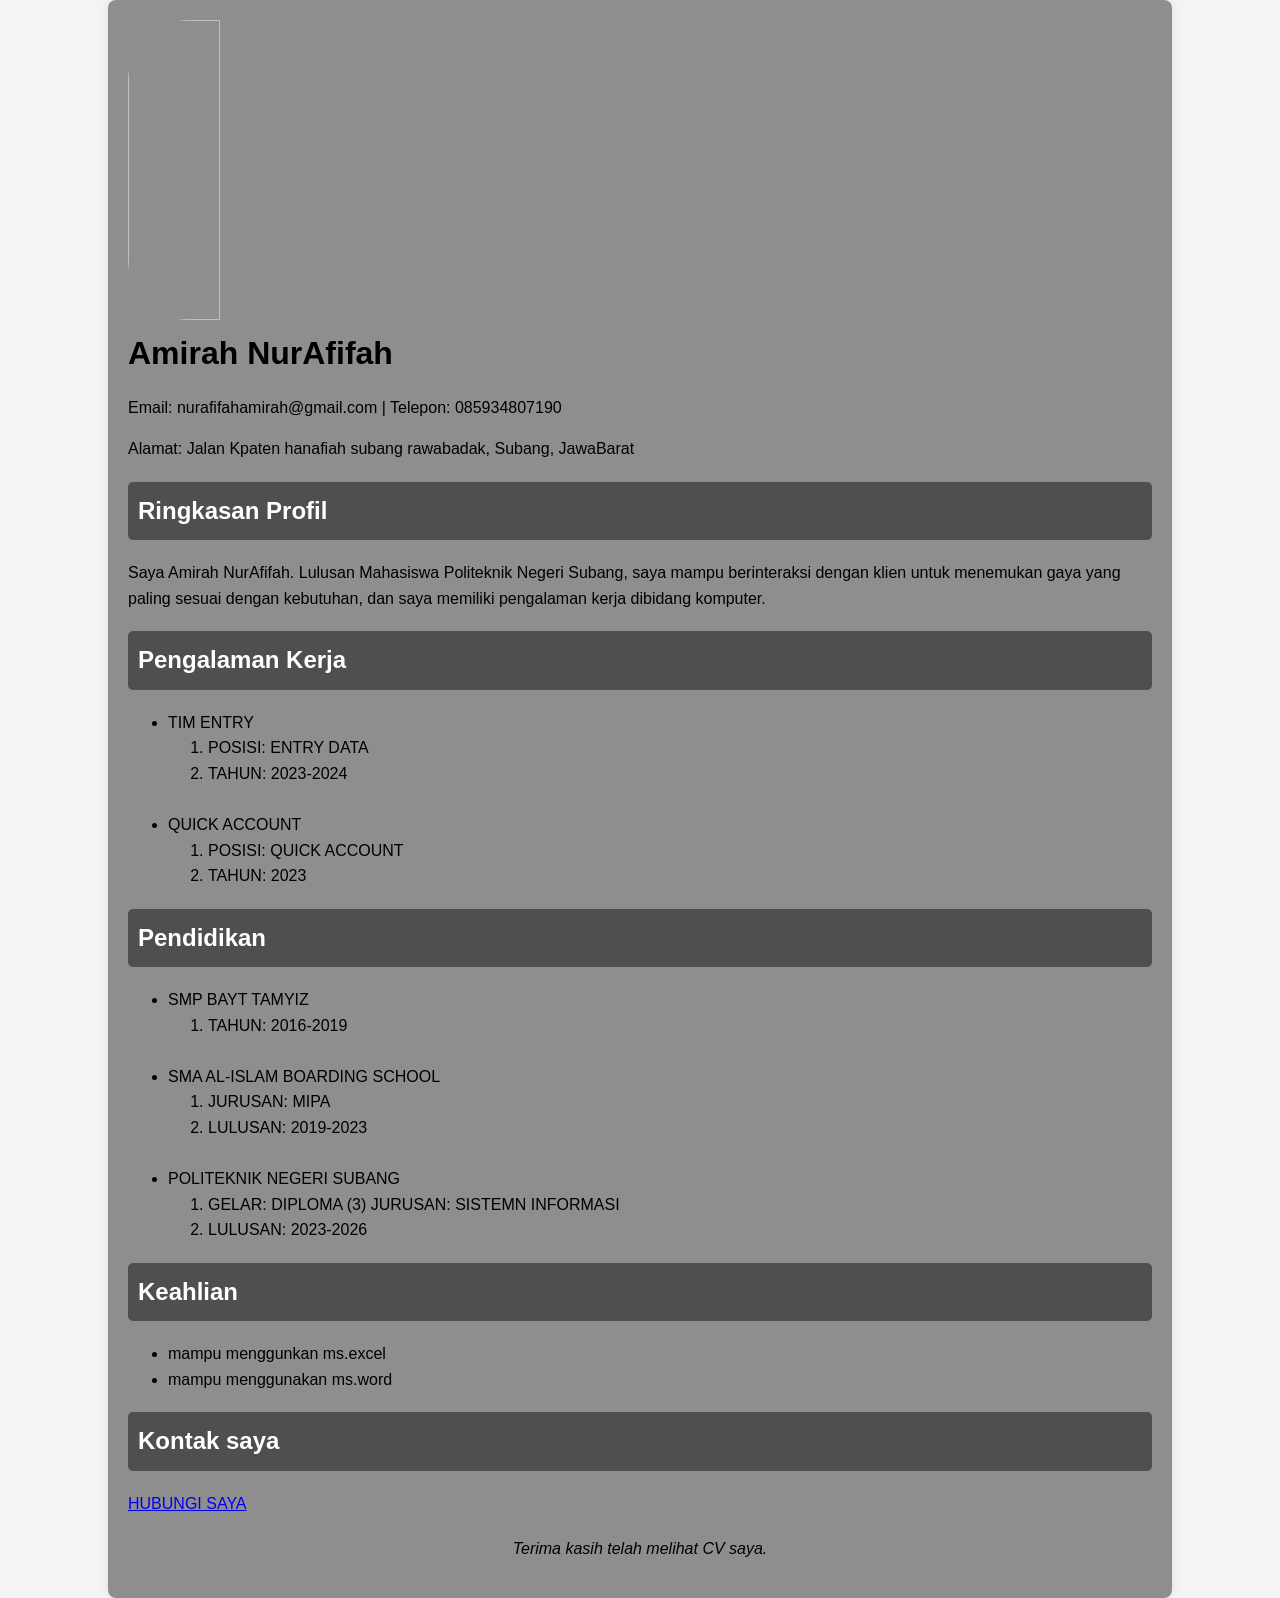
==== index.html @ 57c6a94f "Update and rename cv.html to index.html" ====
<!DOCTYPE html>
<html lang="id">
<head>
    <meta charset="UTF-8">
    <meta name="viewport" content="width=device-width, initial-scale=1.0">
    <link rel="stylesheet" href="styles.css">
    <title>Curriculum Vitae</title>
</head>
<body>
    <div class="container">

        <header>
          <img src="./aset/shared_image.jpg" height="300px" style="width:30% ;">
            <h1>Amirah NurAfifah</h1>
            <p>Email: nurafifahamirah@gmail.com | Telepon: 085934807190</p>
            <p>Alamat: Jalan Kpaten hanafiah subang rawabadak, Subang, JawaBarat</p>
        </header>

        <section class="Ringkasan">
            <h2>Ringkasan Profil</h2>
            <p>Saya Amirah NurAfifah. Lulusan Mahasiswa Politeknik Negeri Subang, saya mampu berinteraksi dengan klien untuk menemukan gaya yang paling sesuai dengan kebutuhan, 
              dan saya memiliki pengalaman kerja dibidang komputer.
            </p>
        </section>

        <section class="Pengalaman">
            <h2>Pengalaman Kerja</h2>
            <div class="pekerjaan">
              <ul>
                <li>TIM ENTRY</li>
                    <ol>
                        <li>POSISI: ENTRY DATA</li>
                        <li>TAHUN: 2023-2024</li>
                    </ol>
                <br>
                <li>QUICK ACCOUNT</li>
                <ol>
                    <li>POSISI: QUICK ACCOUNT</li>
                    <li>TAHUN: 2023</li>
                </ol>
            </ul>
            </div>
        </section>

        <section class="Pendidikan">
            <h2>Pendidikan</h2>
            <div class="header-list">
              <ul>
                  <li>SMP BAYT TAMYIZ</li>
                  <ol>
                      <li>TAHUN: 2016-2019</li>
          
                  </ol>
                  <br>
                  <li>SMA AL-ISLAM BOARDING SCHOOL</li>
                  <ol>
                      <li>JURUSAN: MIPA</li>
                      <li>LULUSAN: 2019-2023</li>
                  </ol>
                  <br>
                  <li>POLITEKNIK NEGERI SUBANG</li>
                      <ol>
                          <li>GELAR: DIPLOMA (3) JURUSAN: SISTEMN INFORMASI</li>
                          <li>LULUSAN: 2023-2026</li>
                      </ol>
              </ul>
            </div>
        </section>

        <section class="Keahlian">
            <h2>Keahlian</h2>
            <ul>
                <li>mampu menggunkan ms.excel</li>
                <li>mampu menggunakan ms.word</li>
            </ul>

            <h2>Kontak saya</h2>
            <p><a href="contact2.html">HUBUNGI SAYA</a></p>
        </section>

        <footer>
            <p>Terima kasih telah melihat CV saya.</p>
        </footer>
    </div>
</body>
</html>
---- styles.css ----
body {
  font-family: Arial, sans-serif;
  line-height: 1.6;
  margin: 0;
  padding: 0;
  background-color: #f4f4f4;
}

.container {
  width: 80%;
  margin: auto;
  background: #8f8e8e;
  padding: 20px;
  border-radius: 8px;
  box-shadow: 0 0 10px rgba(0, 0, 0, 0.1);
}

header {
  text-align: start;
  margin-bottom: 20px;
}

header img{
  border-radius: 20%;
  height: 300px;
}
h1 {
  margin: 0;
}

h2 {
  background: #504f4f;
  color: #fff;
  padding: 10px;
  border-radius: 5px;
}

.pekerjaan, .header-list {
  margin-bottom: 20px;
}

footer {
  text-align: center;
  margin-top: 20px;
  font-style: italic;
}
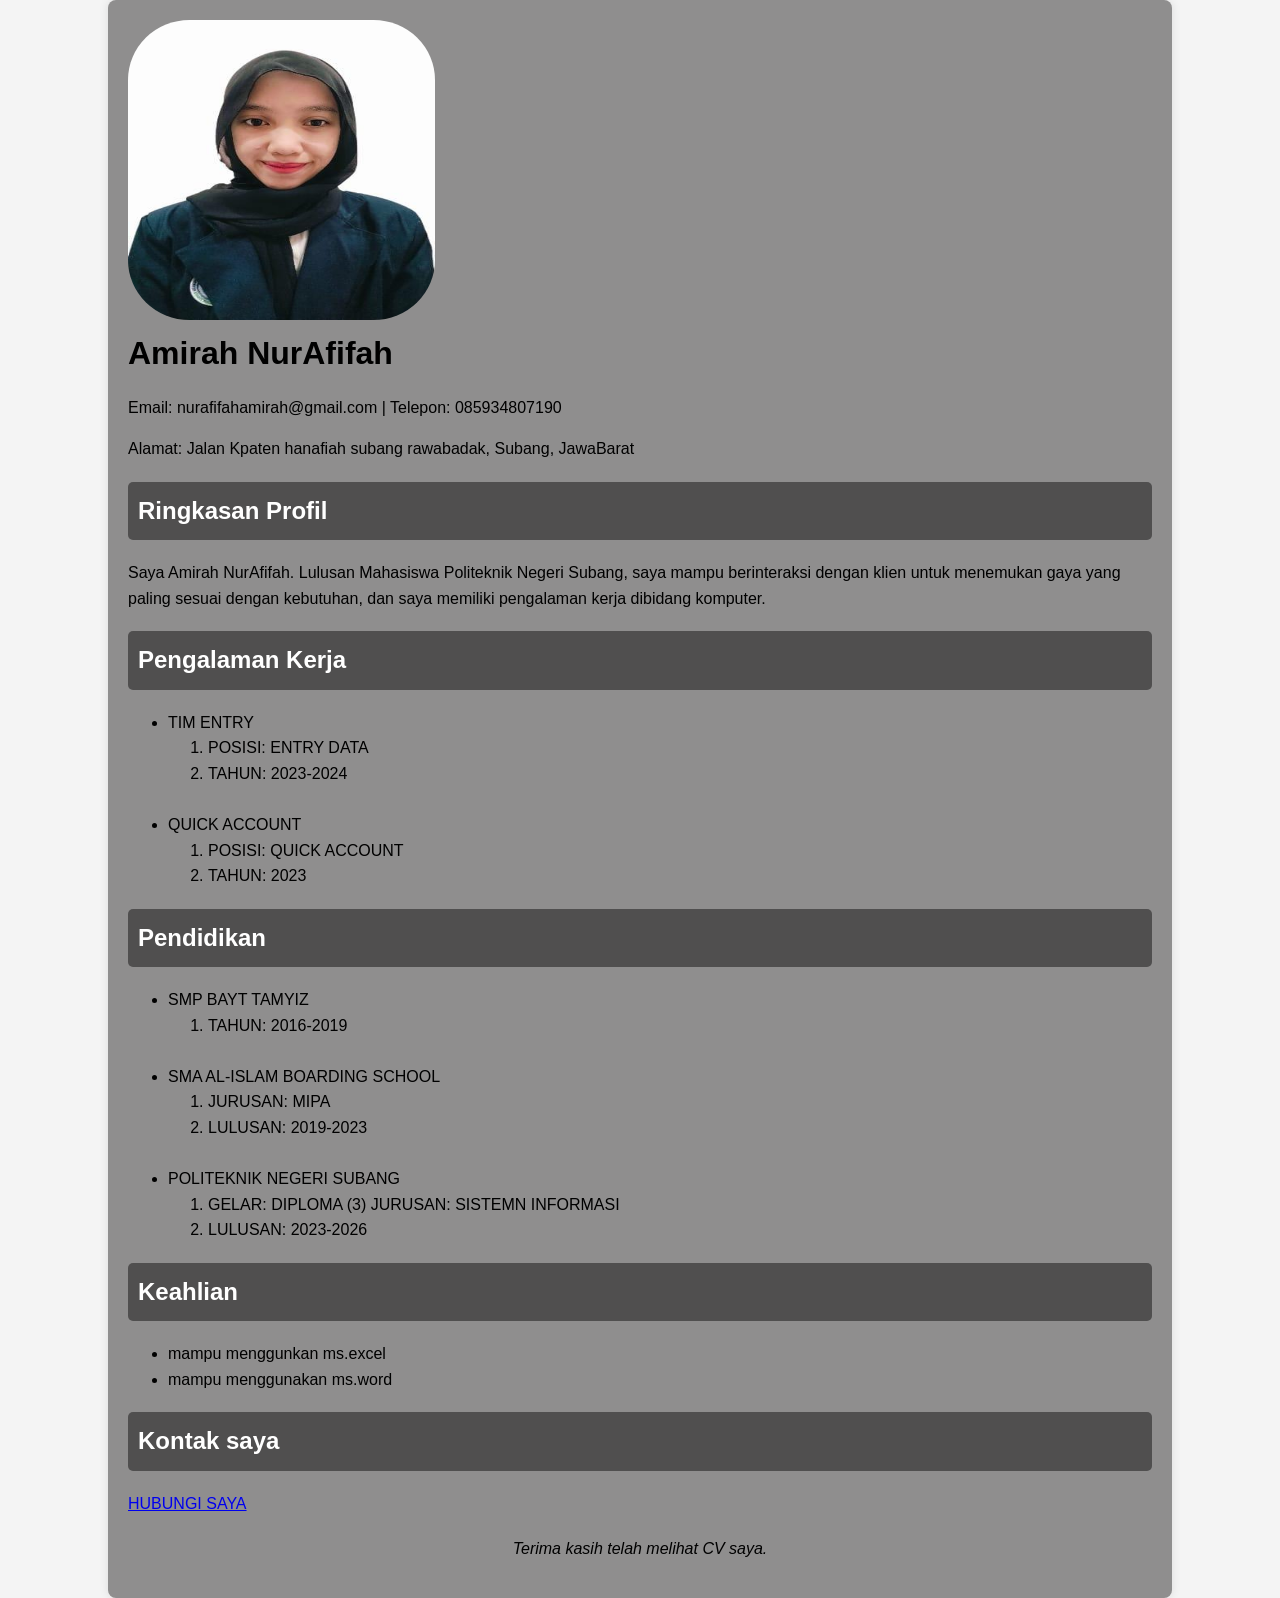
==== commit 47878f53: "Update index.html" ====
--- a/index.html
+++ b/index.html
@@ -10,7 +10,7 @@
     <div class="container">
 
         <header>
-          <img src="./aset/shared_image.jpg" height="300px" style="width:30% ;">
+          <img src="shared_image.jpg" height="300px" style="width:30% ;">
             <h1>Amirah NurAfifah</h1>
             <p>Email: nurafifahamirah@gmail.com | Telepon: 085934807190</p>
             <p>Alamat: Jalan Kpaten hanafiah subang rawabadak, Subang, JawaBarat</p>
